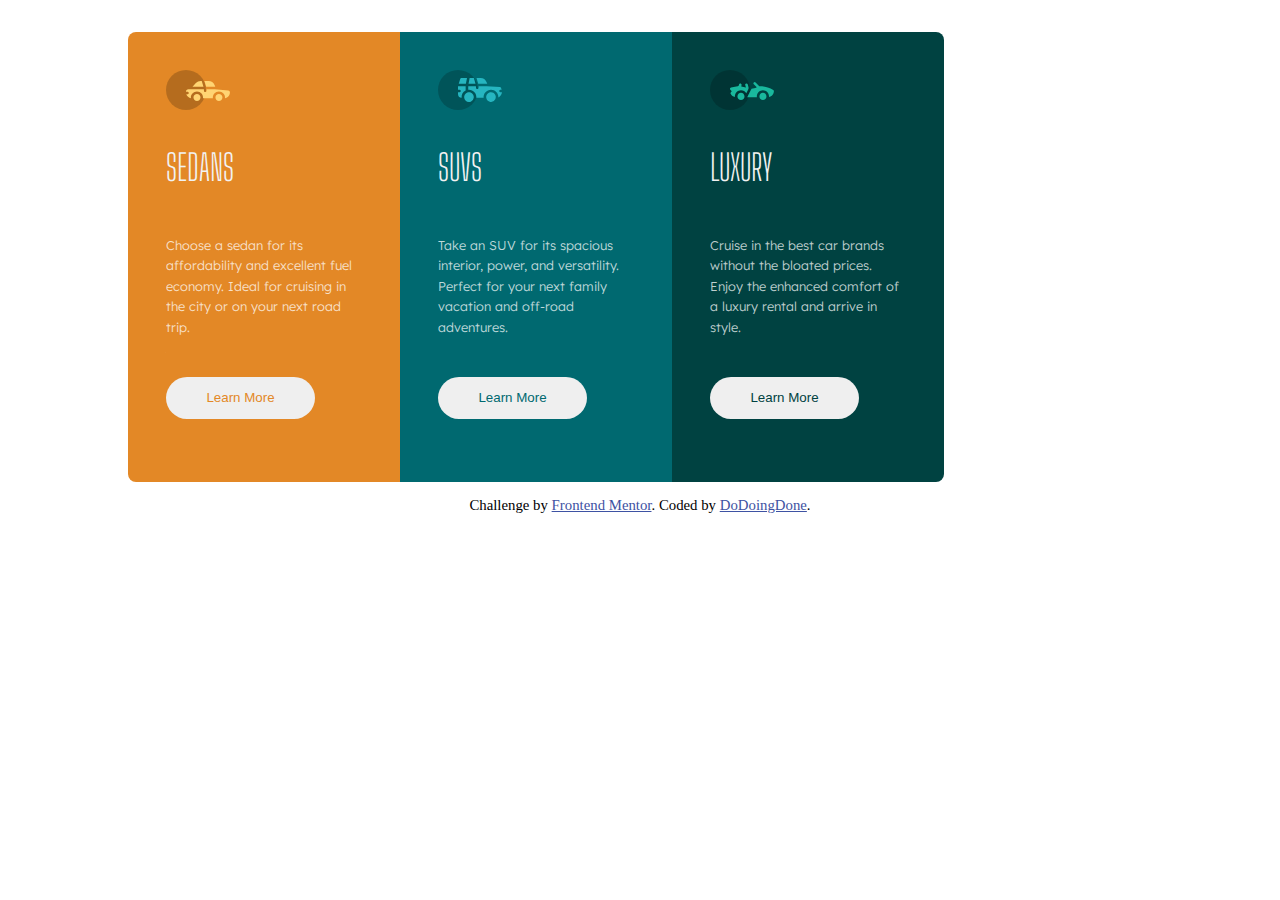
==== index.html @ 5c722f32 "initial upload" ====
<!DOCTYPE html>
<html lang="en">
  <head>
    <meta charset="UTF-8" />
    <meta name="viewport" content="width=device-width, initial-scale=1.0" />
    <!-- displays site properly based on user's device -->

    <link rel="stylesheet" type="text/css" href="/css/index.css" />
    <link rel="preconnect" href="https://fonts.googleapis.com">
    <link rel="preconnect" href="https://fonts.gstatic.com" crossorigin>
    <link href="https://fonts.googleapis.com/css2?family=Lexend+Deca:wght@100..900&display=swap" rel="stylesheet">

    <link rel="preconnect" href="https://fonts.googleapis.com" />
    <link rel="preconnect" href="https://fonts.gstatic.com" crossorigin />
    <link
      href="https://fonts.googleapis.com/css2?family=Big+Shoulders+Display:wght@700&display=swap"
      rel="stylesheet"
    />

    <link
      rel="icon"
      type="image/png"
      sizes="32x32"
      href="./images/favicon-32x32.png"
    />

    <title>Frontend Mentor | 3-column preview card component</title>
  </head>

  <body>
    <div class="wrapper">
      <main class="card">
        <div class="card__box card__box-1">
          <div class="icon">
            <img src="images/icon-sedans.svg" />
          </div>
          <h2>Sedans</h2>
          <p>
            Choose a sedan for its affordability and excellent fuel economy.
            Ideal for cruising in the city or on your next road trip.
          </p>
          <button class="btn btn-1">Learn More</button>
        </div>

        <div class="card__box card__box-2">
          <div class="icon">
            <img src="images/icon-suvs.svg" />
          </div>

          <h2>SUVs</h2>
          <p>
            Take an SUV for its spacious interior, power, and versatility.
            Perfect for your next family vacation and off-road adventures.
          </p>
          <button class="btn btn-2">Learn More</button>
        </div>

        <div class="card__box card__box-3">
          <div class="icon">
            <img src="images/icon-luxury.svg" />
          </div>

          <h2>Luxury</h2>
          <p>
            Cruise in the best car brands without the bloated prices. Enjoy the
            enhanced comfort of a luxury rental and arrive in style.
          </p>
          <button class="btn btn-3">Learn More</button>
        </div>
        </div>
      </main>

      <div class="attribution">
        Challenge by
        <a href="https://www.frontendmentor.io?ref=challenge" target="_blank"
          >Frontend Mentor</a
        >. Coded by <a href="#">DoDoingDone</a>.
    </div>
  </body>
</html>
---- css/index.css ----
.attribution {
  font-size: 11px;
  text-align: center;
}
.attribution a {
  color: hsl(228, 45%, 44%);
}

* {
  margin: 0;
  padding: 0;
  box-sizing: border-box;
}

:root {
  /** Colors **/

  /* primary */

  --clr-bright-orange: hsl(31, 77%, 52%);
  --clr-cyan-500: hsl(184, 100%, 22%);
  --clr-cyan-800: hsl(179, 100%, 13%);

  /*neutral */

  --clr-text-200: hsla(0, 0%, 100%, 0.75);
  --clr-title-200: hsl(0, 0%, 95%);

  /* TYPOGRAPHY */

  --ff-title: "Big Shoulders Display", sans-serif;

  --ff-para: "Lexend Deca", sans-serif;

  --fw-lt: 300;
  --fw-reg: 400;
  --fw-heavy: 700;

  /** SPACING **/
  --martop-1: 1em;
  --martop-2: 3em;
  --marbtm-1: 1em;
  --marbtm-2: 1.5em;
}

/**  UTILITY CLASSES **/

.btn {
  padding: 1em 3em;
  border: none;
  border-radius: 10em;
  margin-top: var(--martop-2);
}

.btn-1 {
  color: var(--clr-bright-orange);
}

.btn-2 {
  color: var(--clr-cyan-500);
}

.btn-3 {
  color: var(--clr-cyan-800);
}

.wrapper {
  width: 80%;
  min-width: 300px;
  margin: auto;
  padding-top: 2rem;
}

.card {
  display: flex;
  flex-direction: column;
  color: var(--clr-text-200);
  font-family: var(--ff-par);
  font-size: 0.875rem;
}

.card__box {
  padding: 2.4rem;
  line-height: 1.6;
  width: 18rem;
}

.icon {
  margin-bottom: var(--marbtm-2);
}

h2 {
  font-family: var(--ff-title);
  color: var(--clr-title-200);
  font-size: 2.25rem;
  font-weight: var(--fw-lt);
  text-transform: uppercase;
}

p {
  font-family: var(--ff-para);
  margin-top: var(--martop-2);
  font-weight: var(--fw-lt);
}

.card__box-1 {
  background-color: var(--clr-bright-orange);
  border-radius: 0.5rem 0.5rem 0 0;
}

.card__box-2 {
  background-color: var(--clr-cyan-500);
}

.card__box-3 {
  background-color: var(--clr-cyan-800);
  border-radius: 0 0 0.5rem 0.5rem;
}

@media only screen and (min-width: 768px) {
  .card {
    height: 450px;
    flex-direction: row;
    align-self: center;
  }
  .card__box {
    width: 17rem;
  }
  .card__box-1 {
    border-radius: 0.5rem 0 0 0.5rem;
  }

  .card__box-3 {
    border-radius: 0 0.5rem 0.5rem 0;
  }

  p {
    font-size: 0.8rem;
  }

  .attribution {
    font-size: 0.925rem;
    margin-top: var(--martop-1);
  }
}
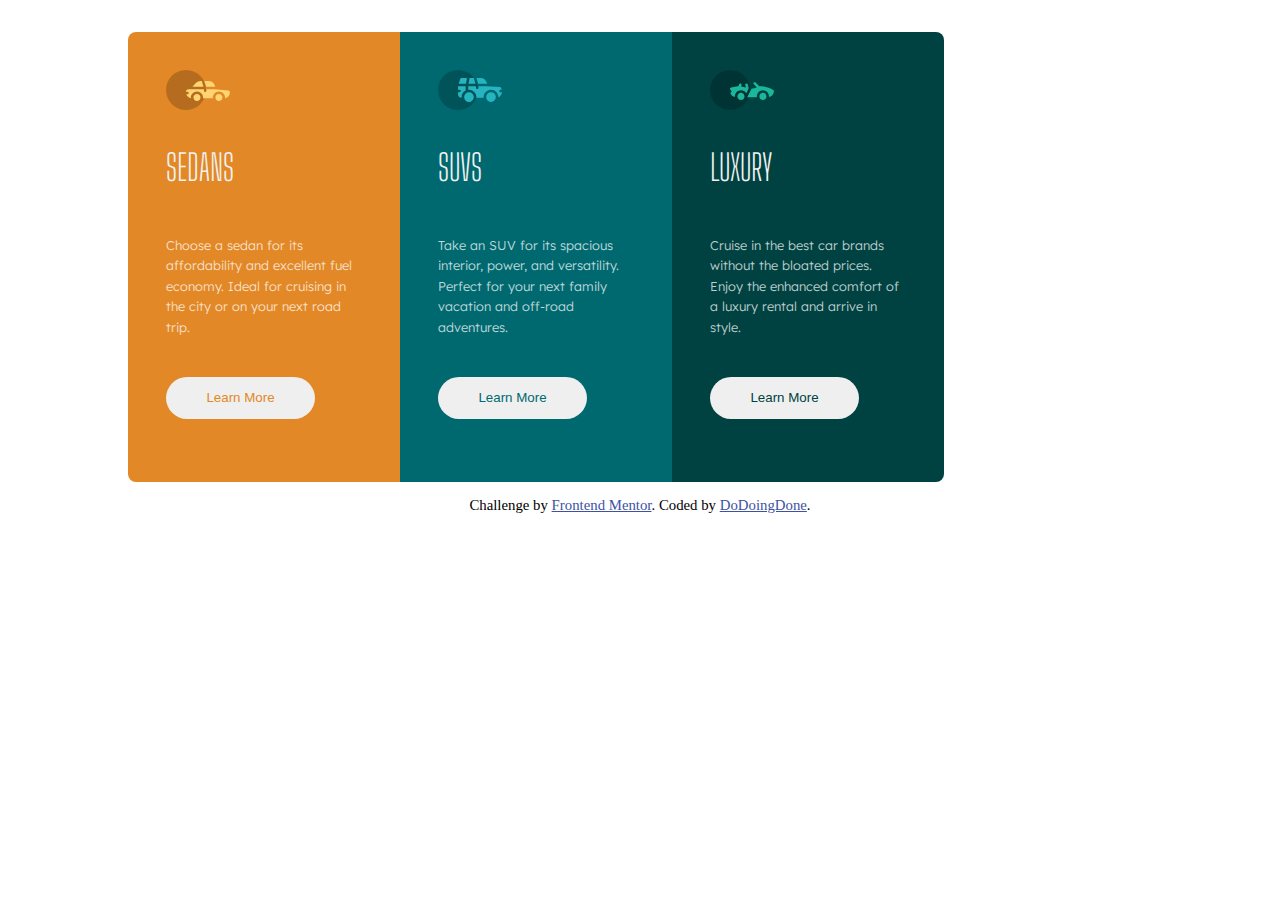
==== commit 7113e8cd: "Update index.html" ====
--- a/index.html
+++ b/index.html
@@ -17,6 +17,8 @@
       rel="stylesheet"
     />
 
+      <link rel="stylesheet" type="text/css" href="css/index.css" />
+    
     <link
       rel="icon"
       type="image/png"
@@ -30,9 +32,9 @@
   <body>
     <div class="wrapper">
       <main class="card">
-        <div class="card__box card__box-1">
+        <div class="card__box card__box-1" >
           <div class="icon">
-            <img src="images/icon-sedans.svg" />
+            <img src="images/icon-sedans.svg" alt="sedan icon"/>
           </div>
           <h2>Sedans</h2>
           <p>
@@ -44,7 +46,7 @@
 
         <div class="card__box card__box-2">
           <div class="icon">
-            <img src="images/icon-suvs.svg" />
+            <img src="images/icon-suvs.svg" alt="SUV icon"/>
           </div>
 
           <h2>SUVs</h2>
@@ -57,7 +59,7 @@
 
         <div class="card__box card__box-3">
           <div class="icon">
-            <img src="images/icon-luxury.svg" />
+            <img src="images/icon-luxury.svg" alt="luxury car icon"/>
           </div>
 
           <h2>Luxury</h2>
@@ -70,11 +72,11 @@
         </div>
       </main>
 
-      <div class="attribution">
+      <footer class="attribution">
         Challenge by
         <a href="https://www.frontendmentor.io?ref=challenge" target="_blank"
           >Frontend Mentor</a
         >. Coded by <a href="#">DoDoingDone</a>.
-    </div>
+    </footer>
   </body>
 </html>
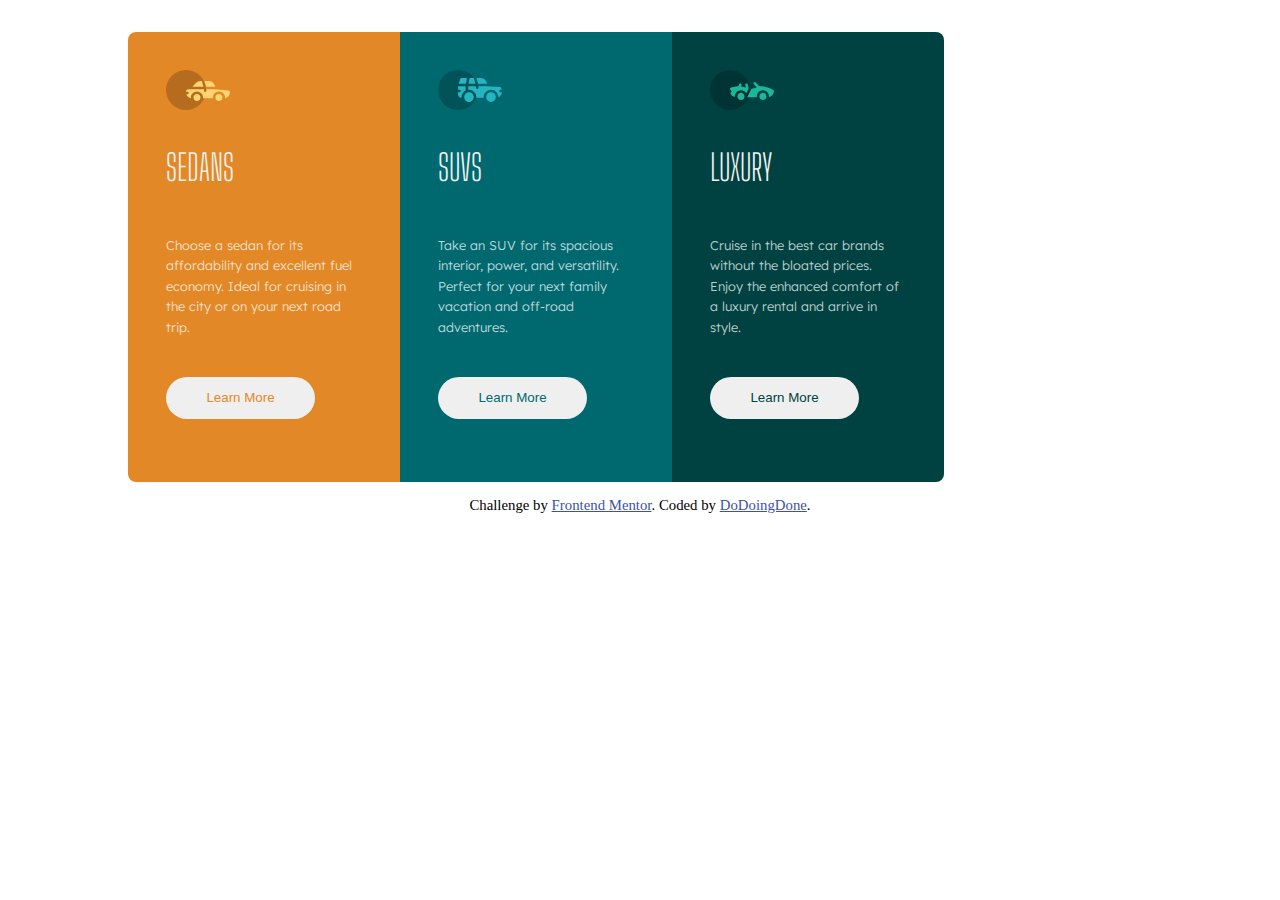
==== commit 11ccc160: "Update index.html" ====
--- a/index.html
+++ b/index.html
@@ -4,8 +4,7 @@
     <meta charset="UTF-8" />
     <meta name="viewport" content="width=device-width, initial-scale=1.0" />
     <!-- displays site properly based on user's device -->
-
-    <link rel="stylesheet" type="text/css" href="/css/index.css" />
+    
     <link rel="preconnect" href="https://fonts.googleapis.com">
     <link rel="preconnect" href="https://fonts.gstatic.com" crossorigin>
     <link href="https://fonts.googleapis.com/css2?family=Lexend+Deca:wght@100..900&display=swap" rel="stylesheet">
@@ -14,10 +13,7 @@
     <link rel="preconnect" href="https://fonts.gstatic.com" crossorigin />
     <link
       href="https://fonts.googleapis.com/css2?family=Big+Shoulders+Display:wght@700&display=swap"
-      rel="stylesheet"
-    />
-
-      <link rel="stylesheet" type="text/css" href="css/index.css" />
+      rel="stylesheet" />
     
     <link
       rel="icon"
@@ -26,6 +22,8 @@
       href="./images/favicon-32x32.png"
     />
 
+    <link rel="stylesheet" type="text/css" href="/css/index.css" />
+    
     <title>Frontend Mentor | 3-column preview card component</title>
   </head>
 
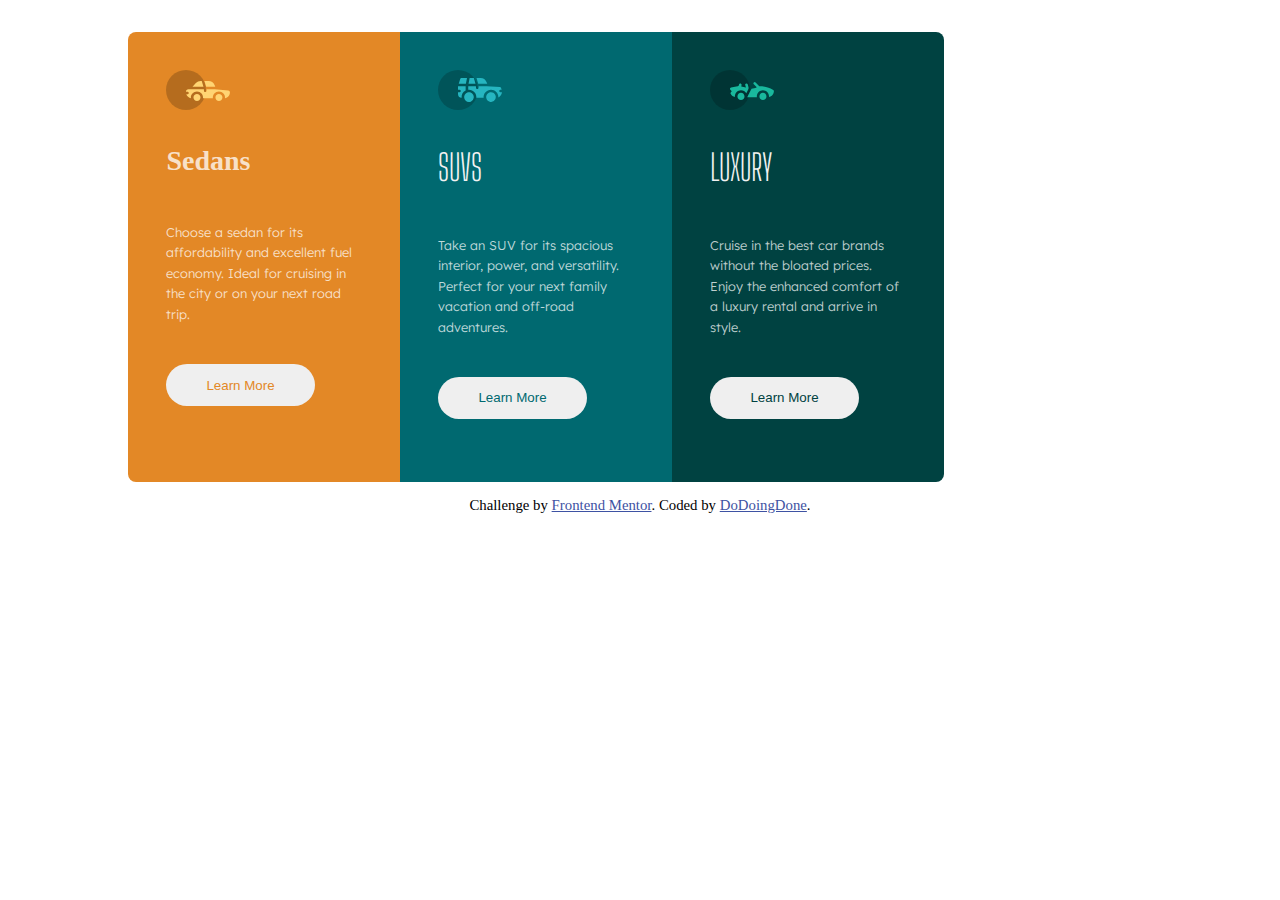
==== commit 5bcbb92d: "Update index.html" ====
--- a/index.html
+++ b/index.html
@@ -34,7 +34,7 @@
           <div class="icon">
             <img src="images/icon-sedans.svg" alt="sedan icon"/>
           </div>
-          <h2>Sedans</h2>
+          <h1>Sedans</h1>
           <p>
             Choose a sedan for its affordability and excellent fuel economy.
             Ideal for cruising in the city or on your next road trip.
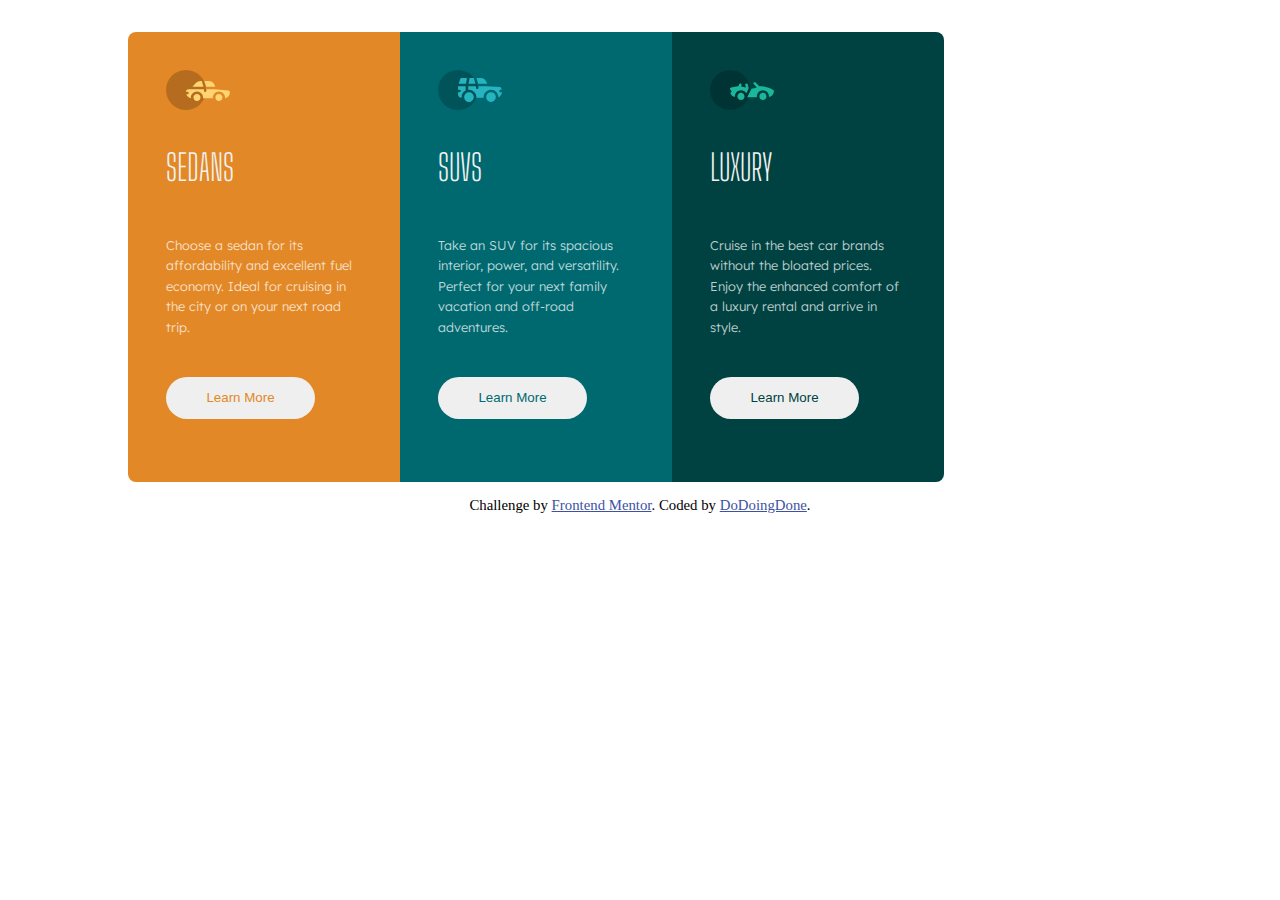
==== commit aba1aca4: "Update index.html" ====
--- a/index.html
+++ b/index.html
@@ -22,7 +22,7 @@
       href="./images/favicon-32x32.png"
     />
 
-    <link rel="stylesheet" type="text/css" href="/css/index.css" />
+    <link rel="stylesheet" type="text/css" href="./css/index.css" />
     
     <title>Frontend Mentor | 3-column preview card component</title>
   </head>
--- a/css/index.css
+++ b/css/index.css
@@ -89,7 +89,7 @@
   margin-bottom: var(--marbtm-2);
 }
 
-h2 {
+h1, h2 {
   font-family: var(--ff-title);
   color: var(--clr-title-200);
   font-size: 2.25rem;
